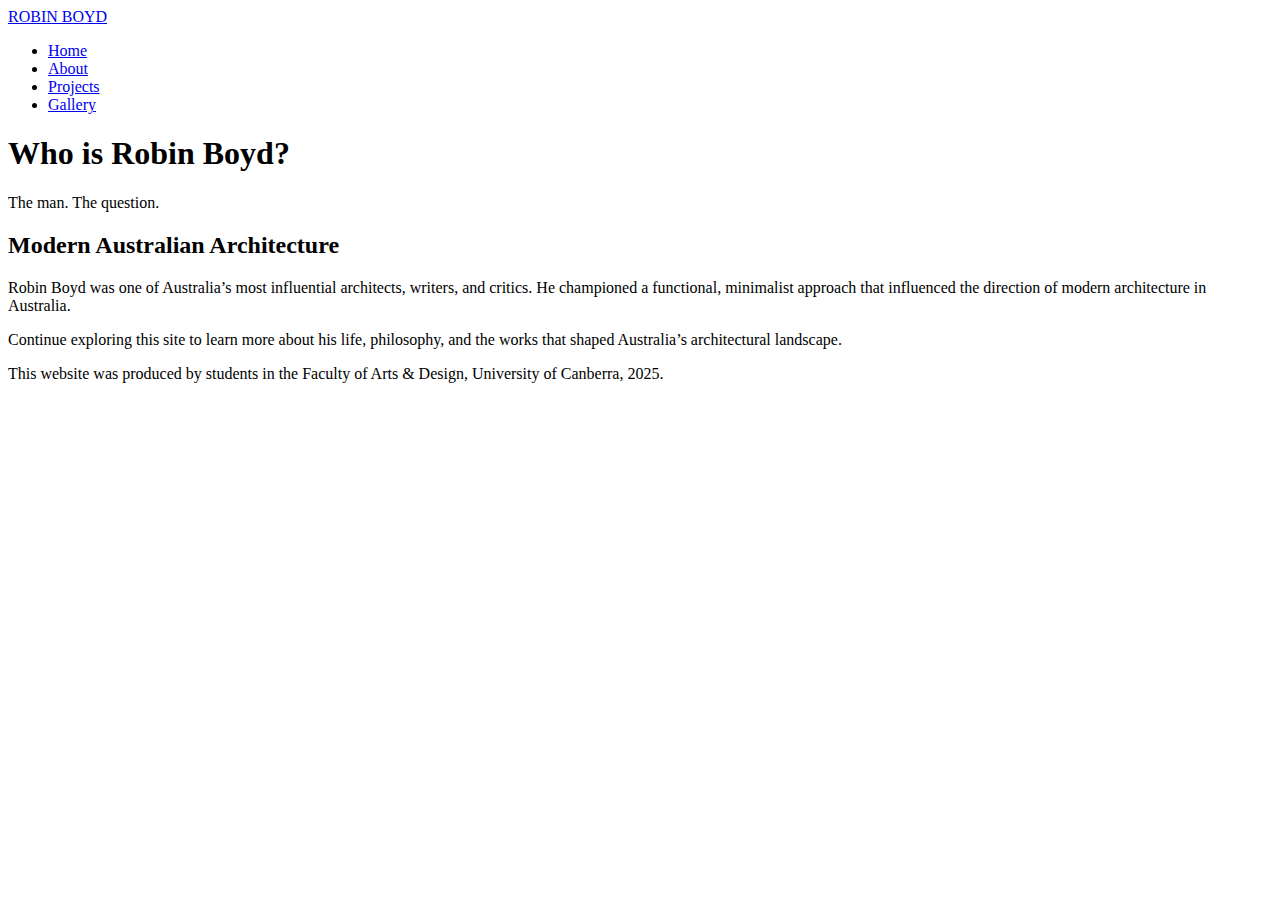
==== index.html @ f6da1f44 "Update index.html" ====
<!DOCTYPE html>
<html lang="en">
<head>
  <meta charset="UTF-8" />
  <meta name="viewport" content="width=device-width, initial-scale=1.0"/>
  <title>Robin Boyd | Home</title>
  <link rel="stylesheet" href="assets/css/styles.css" />
</head>
<body>

  <!-- HEADER / NAV -->
  <header>
    <div class="container nav-container">
      <!-- Logo / Site Title -->
      <div class="logo">
        <a href="index.html">ROBIN BOYD</a>
      </div>
      <!-- Navigation -->
      <nav>
        <ul>
          <li><a href="index.html" class="active">Home</a></li>
          <li><a href="about.html">About</a></li>
          <li><a href="projects.html">Projects</a></li>
          <li><a href="gallery.html">Gallery</a></li>
        </ul>
      </nav>
    </div>
  </header>

  <!-- HERO SECTION -->
  <section class="hero-section">
    <div class="hero-content container">
      <h1>Who is Robin Boyd?</h1>
      <p>The man. The question.</p>
    </div>
  </section>

  <!-- INTRO SECTION -->
  <main>
    <section class="intro-section container">
      <h2>Modern Australian Architecture</h2>
      <p>
        Robin Boyd was one of Australia’s most influential architects, writers,
        and critics. He championed a functional, minimalist approach that 
        influenced the direction of modern architecture in Australia.
      </p>
      <p>
        Continue exploring this site to learn more about his life, philosophy, 
        and the works that shaped Australia’s architectural landscape.
      </p>
    </section>
  </main>

  <!-- FOOTER -->
  <footer>
    <p>This website was produced by students in the Faculty of Arts & Design, University of Canberra, 2025.</p>
  </footer>

</body>
</html>
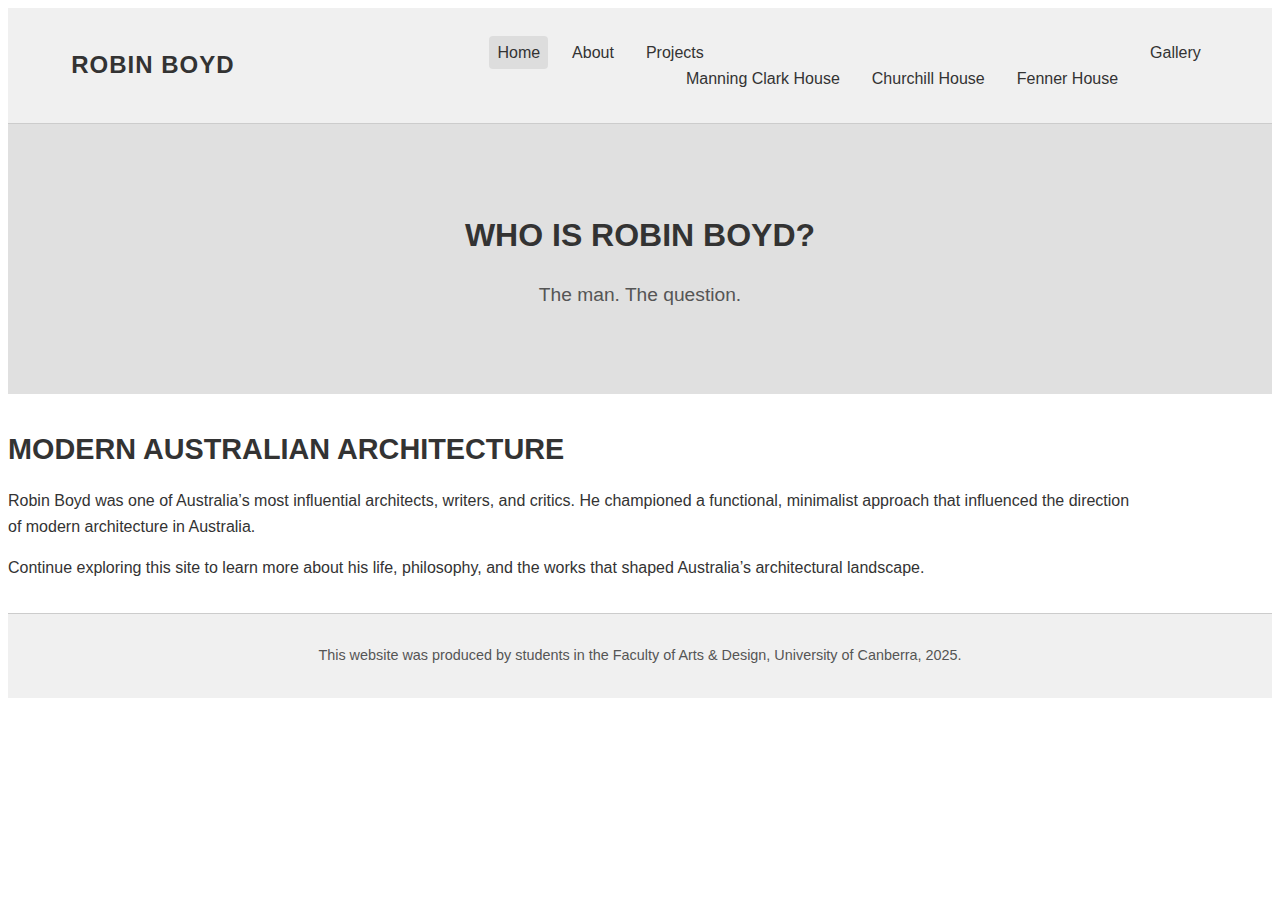
==== commit 55de7ce5: "Update index.html" ====
--- a/index.html
+++ b/index.html
@@ -19,8 +19,14 @@
       <nav>
         <ul>
           <li><a href="index.html" class="active">Home</a></li>
-          <li><a href="about.html">About</a></li>
-          <li><a href="projects.html">Projects</a></li>
+               <li><a href="about.html">About</a></li>
+          <li class="dropdown">
+          <a href="projects.html" id="projectsLink">Projects</a>
+          <ul class="dropdown-content" id="projectsDropdown">
+            <li><a href="manning.html">Manning Clark House</a></li>
+            <li><a href="churchill.html">Churchill House</a></li>
+            <li><a href="fenner.html">Fenner House</a></li>
+          </ul>
           <li><a href="gallery.html">Gallery</a></li>
         </ul>
       </nav>
--- a/assets/css/styles.css
+++ b/assets/css/styles.css
@@ -0,0 +1,221 @@
+{
+  margin: 0;
+  padding: 0;
+  box-sizing: border-box;
+}
+
+body {
+  font-family: Arial, Helvetica, sans-serif;
+  color: #333;
+  background-color: #fff;
+  line-height: 1.6;
+}
+
+img {
+  max-width: 100%;
+  height: auto;
+}
+
+a {
+  text-decoration: none;
+  color: #333;
+}
+
+ul {
+  list-style-type: none;
+}
+
+/* Container helper */
+.container {
+  width: 90%;
+  max-width: 1200px;
+  margin: 0 auto;
+}
+
+/* ---------------------
+   HEADER / NAV
+---------------------- */
+header {
+  background-color: #f0f0f0;
+  padding: 1rem 0;
+  border-bottom: 1px solid #ccc;
+}
+
+.nav-container {
+  display: flex;
+  align-items: center;
+  justify-content: space-between;
+}
+
+.logo a {
+  font-size: 1.5rem;
+  text-transform: uppercase;
+  font-weight: bold;
+  letter-spacing: 1px;
+}
+
+nav ul {
+  display: flex;
+  gap: 1rem;
+}
+
+nav ul li a {
+  padding: 0.5rem;
+  transition: background-color 0.3s ease;
+}
+
+nav ul li a:hover,
+nav ul li a.active {
+  background-color: #ddd;
+  border-radius: 4px;
+}
+
+/* ---------------------
+   HERO SECTION (HOME)
+---------------------- */
+.hero-section {
+  background-color: #e0e0e0;
+  padding: 4rem 0;
+  text-align: center;
+}
+
+.hero-content h1 {
+  font-size: 2rem;
+  text-transform: uppercase;
+  margin-bottom: 1rem;
+}
+
+.hero-content p {
+  font-size: 1.2rem;
+  color: #555;
+}
+
+/* ---------------------
+   INTRO / INFO SECTION
+---------------------- */
+.intro-section {
+  margin: 2rem 0;
+}
+
+.intro-section h2 {
+  font-size: 1.8rem;
+  margin-bottom: 1rem;
+  text-transform: uppercase;
+}
+
+/* ---------------------
+   PAGE HEADINGS
+---------------------- */
+.page-heading {
+  background-color: #e0e0e0;
+  padding: 2rem 0;
+  text-align: center;
+  margin-bottom: 2rem;
+}
+
+.page-heading h1 {
+  font-size: 2rem;
+  text-transform: uppercase;
+}
+
+/* ---------------------
+   CONTENT SECTIONS
+---------------------- */
+.content-section {
+  margin: 2rem 0;
+}
+
+.content-section h2 {
+  margin-bottom: 1rem;
+  font-size: 1.5rem;
+  text-transform: uppercase;
+  color: #333;
+}
+
+.content-section p {
+  margin-bottom: 1rem;
+  color: #555;
+}
+
+/* ---------------------
+   PROJECTS GRID
+---------------------- */
+.projects-section {
+  display: grid;
+  grid-template-columns: repeat(auto-fill, minmax(250px, 1fr));
+  gap: 1.5rem;
+  margin-bottom: 2rem;
+}
+
+.project-card {
+  background-color: #fafafa;
+  border: 1px solid #ccc;
+  padding: 1.5rem;
+  border-radius: 4px;
+}
+
+.project-card h2 {
+  font-size: 1.2rem;
+  text-transform: uppercase;
+  margin-bottom: 0.5rem;
+}
+
+/* ---------------------
+   GALLERY GRID
+---------------------- */
+.gallery-section {
+  display: grid;
+  grid-template-columns: repeat(auto-fill, minmax(250px, 1fr));
+  gap: 1.5rem;
+  margin-bottom: 2rem;
+}
+
+.gallery-item {
+  background-color: #fafafa;
+  border: 1px solid #ccc;
+  min-height: 150px;
+  border-radius: 4px;
+  display: flex;
+  align-items: center;
+  justify-content: center;
+  font-size: 1rem;
+  color: #666;
+}
+
+/* ---------------------
+   FOOTER
+---------------------- */
+footer {
+  background-color: #f0f0f0;
+  border-top: 1px solid #ccc;
+  padding: 1rem 0;
+  text-align: center;
+}
+
+footer p {
+  color: #555;
+  font-size: 0.9rem;
+}
+
+/* ---------------------
+   MEDIA QUERIES
+---------------------- */
+@media (max-width: 768px) {
+  nav ul {
+    flex-direction: column;
+    gap: 0.5rem;
+  }
+
+  .hero-content h1 {
+    font-size: 1.5rem;
+  }
+
+  .page-heading h1 {
+    font-size: 1.5rem;
+  }
+
+  .projects-section,
+  .gallery-section {
+    grid-template-columns: 1fr;
+  }
+}
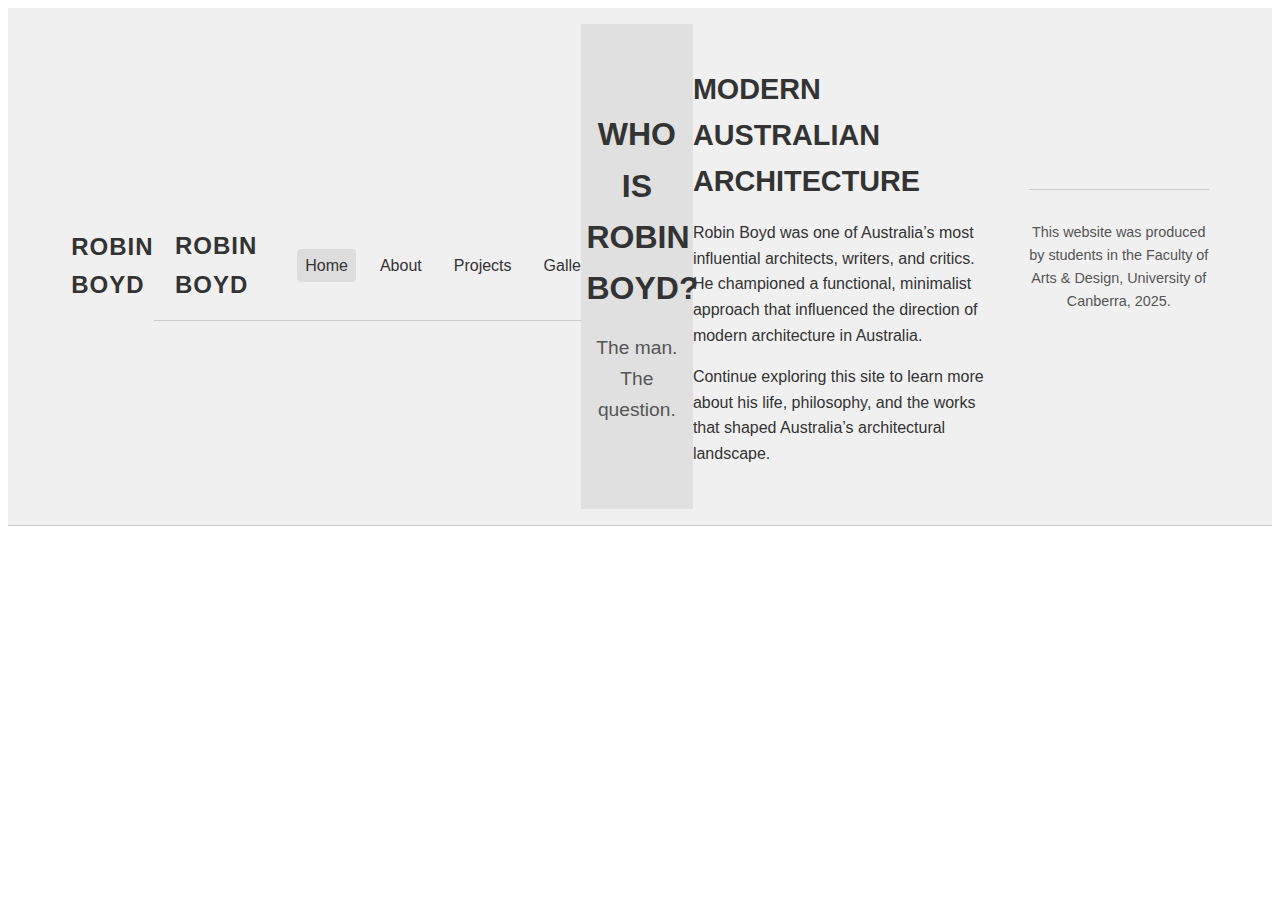
==== commit d94ae42b: "Update index.html" ====
--- a/index.html
+++ b/index.html
@@ -15,19 +15,18 @@
       <div class="logo">
         <a href="index.html">ROBIN BOYD</a>
       </div>
-      <!-- Navigation -->
+    <!-- HEADER / NAVIGATION -->
+  <header>
+    <div class="container nav-container">
+      <div class="logo">
+        <a href="#home">ROBIN BOYD</a>
+      </div>
       <nav>
         <ul>
-          <li><a href="index.html" class="active">Home</a></li>
-               <li><a href="about.html">About</a></li>
-          <li class="dropdown">
-          <a href="projects.html" id="projectsLink">Projects</a>
-          <ul class="dropdown-content" id="projectsDropdown">
-            <li><a href="manning.html">Manning Clark House</a></li>
-            <li><a href="churchill.html">Churchill House</a></li>
-            <li><a href="fenner.html">Fenner House</a></li>
-          </ul>
-          <li><a href="gallery.html">Gallery</a></li>
+          <li><a href="#home" class="active">Home</a></li>
+          <li><a href="#about">About</a></li>
+          <li><a href="#projects">Projects</a></li>
+          <li><a href="#gallery">Gallery</a></li>
         </ul>
       </nav>
     </div>
@@ -62,5 +61,6 @@
     <p>This website was produced by students in the Faculty of Arts & Design, University of Canberra, 2025.</p>
   </footer>
 
+<script src="assets/js/dropdown.js"></script>
 </body>
 </html>
--- a/assets/css/styles.css
+++ b/assets/css/styles.css
@@ -219,3 +219,33 @@
     grid-template-columns: 1fr;
   }
 }
+
+.dropdown {
+  position: relative;
+}
+
+.dropdown-content {
+  display: none;
+  position: absolute;
+  background-color: #fff;
+  min-width: 180px;
+  box-shadow: 0 2px 6px rgba(0, 0, 0, 0.2);
+  margin-top: 0.5rem;
+  padding: 0.5rem 0;
+  z-index: 999;
+}
+
+.dropdown-content li a {
+  display: block;
+  padding: 0.5rem 1rem;
+  color: #333;
+  text-decoration: none;
+}
+
+.dropdown-content li a:hover {
+  background-color: #ddd;
+}
+
+.show {
+  display: block;
+}
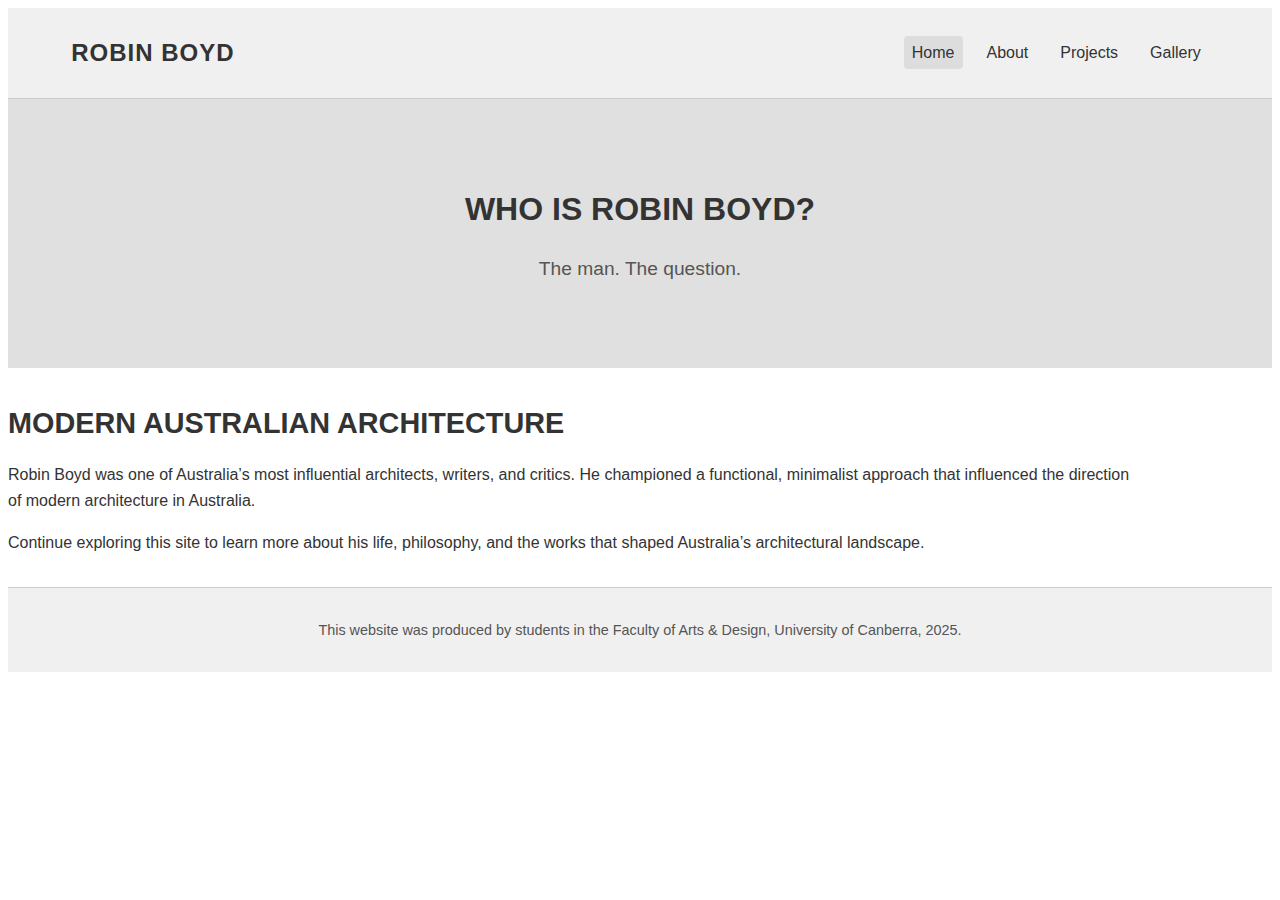
==== commit 4f0b6569: "Update index.html" ====
--- a/index.html
+++ b/index.html
@@ -8,14 +8,7 @@
 </head>
 <body>
 
-  <!-- HEADER / NAV -->
-  <header>
-    <div class="container nav-container">
-      <!-- Logo / Site Title -->
-      <div class="logo">
-        <a href="index.html">ROBIN BOYD</a>
-      </div>
-    <!-- HEADER / NAVIGATION -->
+  <!-- HEADER / NAVIGATION -->
   <header>
     <div class="container nav-container">
       <div class="logo">
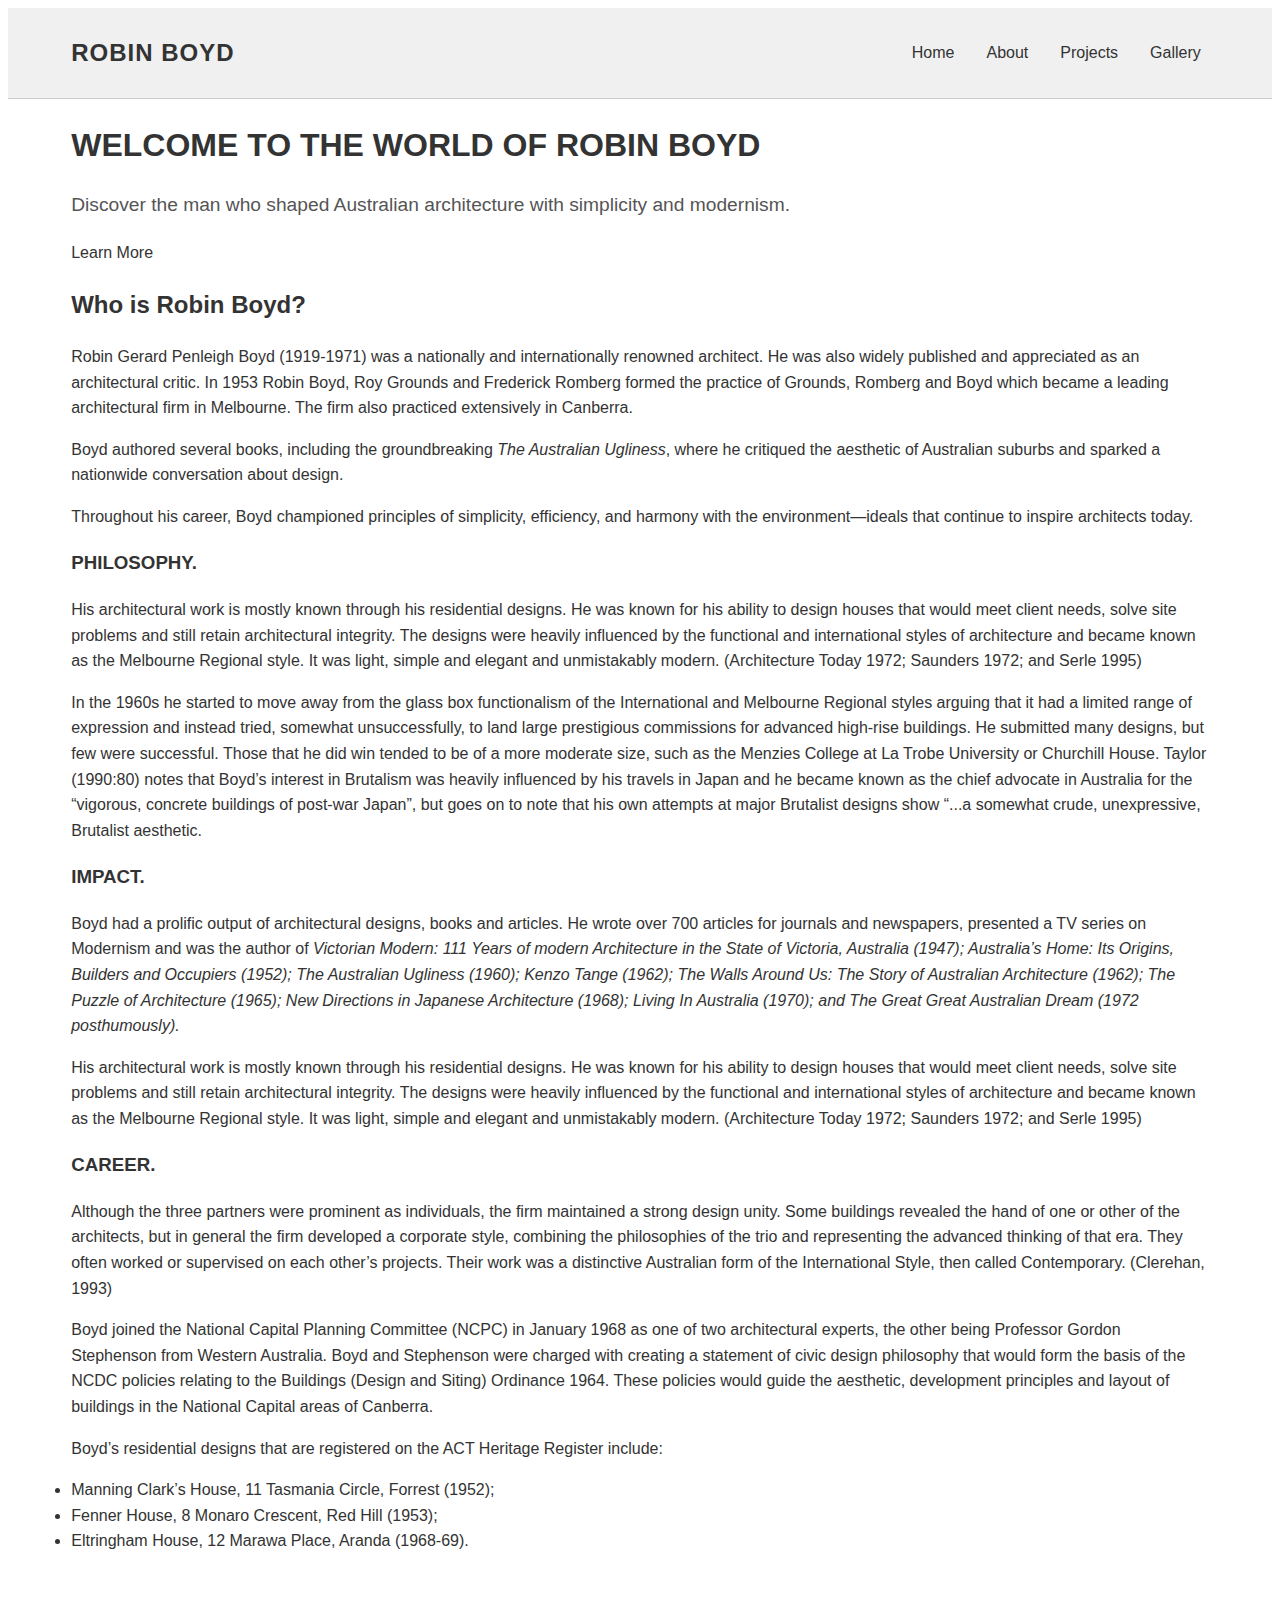
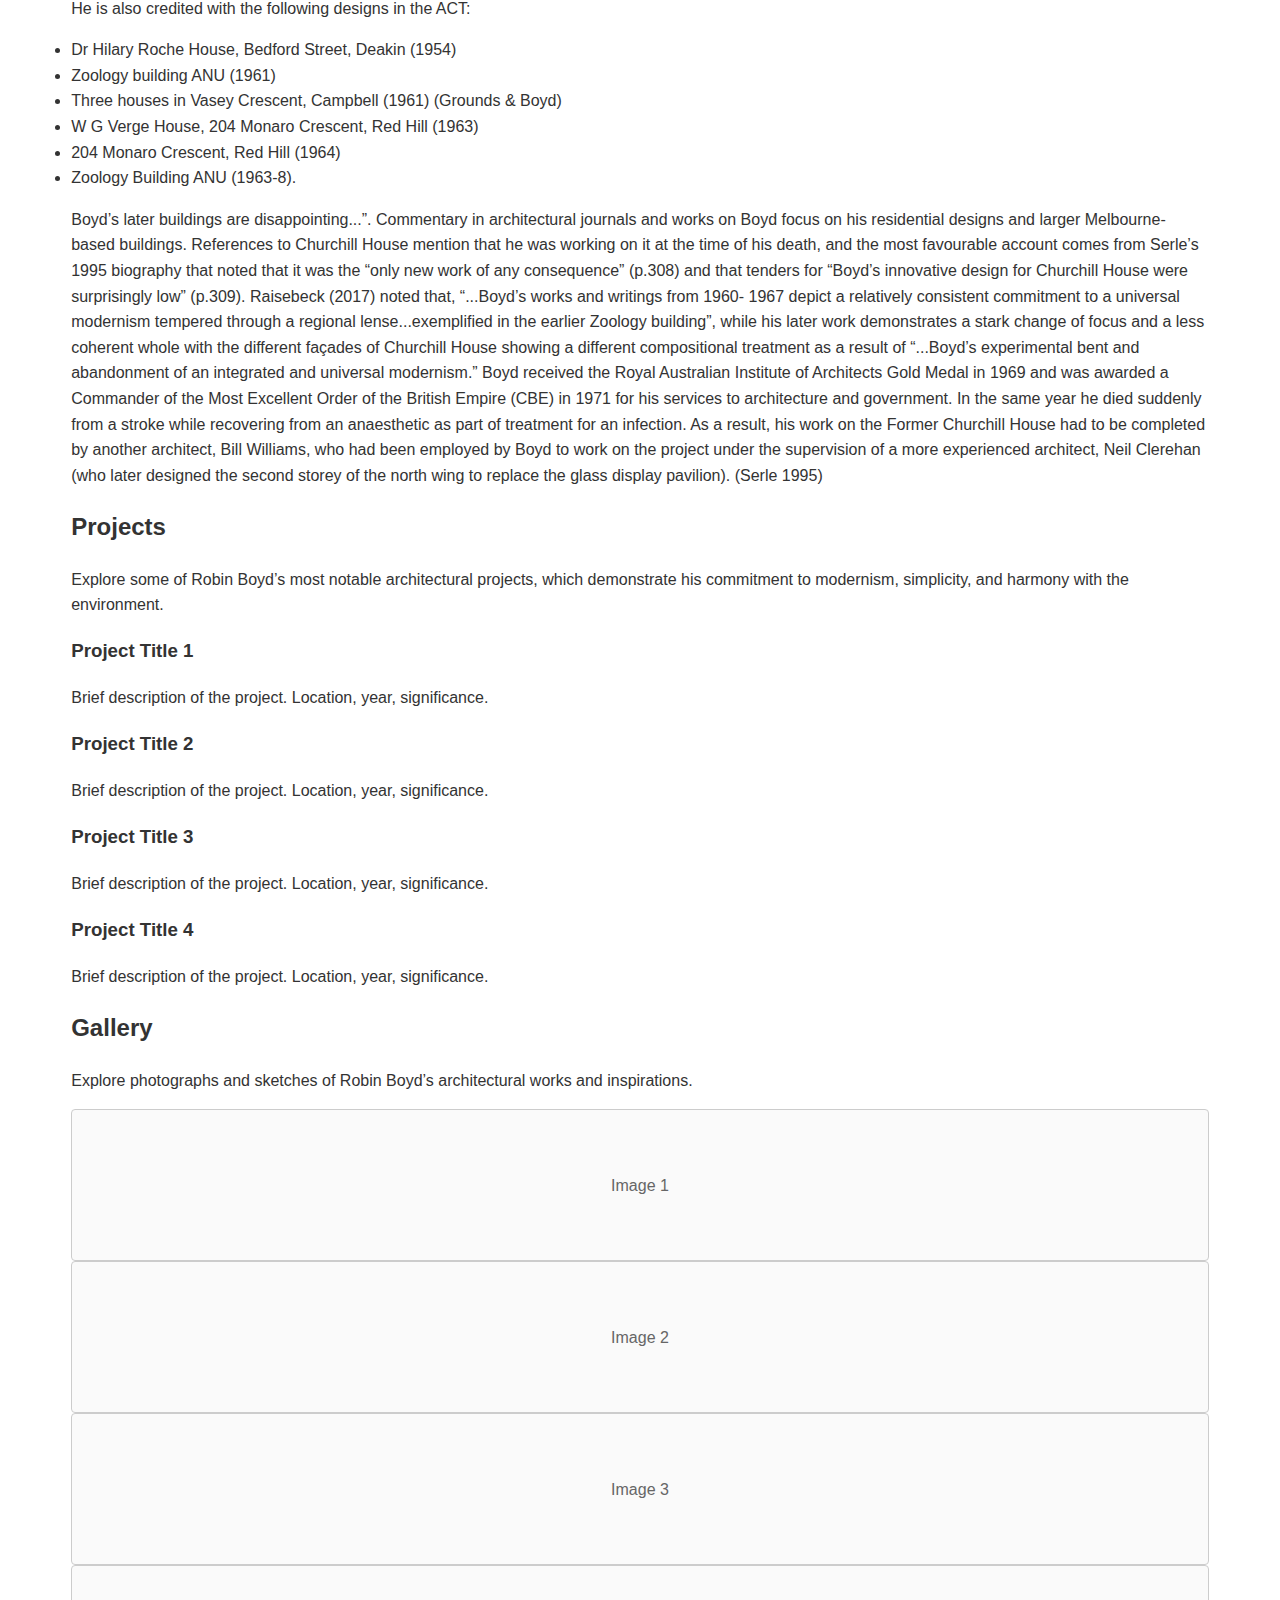
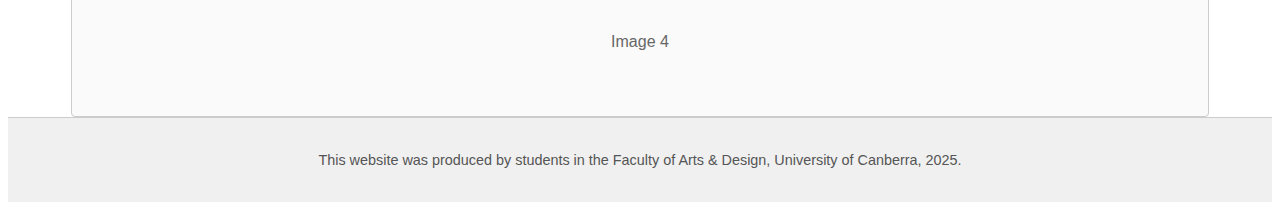
==== commit c2386840: "commit all" ====
--- a/index.html
+++ b/index.html
@@ -3,7 +3,9 @@
 <head>
   <meta charset="UTF-8" />
   <meta name="viewport" content="width=device-width, initial-scale=1.0"/>
-  <title>Robin Boyd | Home</title>
+  <title>Robin Boyd | Single Page</title>
+
+  <!-- Link to external CSS file -->
   <link rel="stylesheet" href="assets/css/styles.css" />
 </head>
 <body>
@@ -16,7 +18,7 @@
       </div>
       <nav>
         <ul>
-          <li><a href="#home" class="active">Home</a></li>
+          <li><a href="#home">Home</a></li>
           <li><a href="#about">About</a></li>
           <li><a href="#projects">Projects</a></li>
           <li><a href="#gallery">Gallery</a></li>
@@ -25,35 +27,182 @@
     </div>
   </header>
 
-  <!-- HERO SECTION -->
-  <section class="hero-section">
-    <div class="hero-content container">
-      <h1>Who is Robin Boyd?</h1>
-      <p>The man. The question.</p>
-    </div>
-  </section>
-
-  <!-- INTRO SECTION -->
-  <main>
-    <section class="intro-section container">
-      <h2>Modern Australian Architecture</h2>
-      <p>
-        Robin Boyd was one of Australia’s most influential architects, writers,
-        and critics. He championed a functional, minimalist approach that 
-        influenced the direction of modern architecture in Australia.
-      </p>
-      <p>
-        Continue exploring this site to learn more about his life, philosophy, 
-        and the works that shaped Australia’s architectural landscape.
-      </p>
-    </section>
-  </main>
+  <!-- HERO SECTION (HOME) -->
+  <section id="home" class="hero">
+    <div class="container hero-content">
+      <h1>Welcome to the World of Robin Boyd</h1>
+      <p>Discover the man who shaped Australian architecture with simplicity and modernism.</p>
+      <a href="#about" class="btn">Learn More</a>
+    </div>
+  </section>
+
+  <!-- ABOUT SECTION -->
+  <section id="about" class="container section-padding">
+    <h2>Who is Robin Boyd?</h2>
+    <p>
+        Robin Gerard Penleigh Boyd (1919-1971) was a nationally and internationally renowned architect. 
+        He was also widely published and appreciated as an architectural critic. 
+        In 1953 Robin Boyd, Roy Grounds and Frederick Romberg formed the practice of Grounds, 
+        Romberg and Boyd which became a leading architectural firm in Melbourne. 
+        The firm also practiced extensively in Canberra.
+    </p>
+
+    <p>
+      Boyd authored several books, including the groundbreaking
+      <em>The Australian Ugliness</em>, where he critiqued the aesthetic of Australian suburbs
+      and sparked a nationwide conversation about design.
+    </p>
+    <p>
+      Throughout his career, Boyd championed principles of simplicity, efficiency, and harmony
+      with the environment—ideals that continue to inspire architects today.
+    </p>
+
+    <h3> PHILOSOPHY.</h3>
+
+        <p>His architectural work is mostly known through his residential designs. 
+            He was known for his ability to design houses that would meet client needs, 
+            solve site problems and still retain architectural integrity. The designs were 
+            heavily influenced by the functional and international styles of architecture and 
+            became known as the Melbourne Regional style. It was light, simple and elegant and 
+            unmistakably modern. <em></em></e>(Architecture Today 1972; Saunders 1972; and Serle 1995) </p>
+           
+            <p> In the 1960s he started to move away from the glass box functionalism of the
+                International and Melbourne Regional styles arguing that it had a limited range 
+                of expression and instead tried, somewhat unsuccessfully, to land large prestigious 
+                commissions for advanced high-rise buildings. He submitted many designs, 
+                but few were successful. Those that he did win tended to be of a more moderate size, 
+                such as the Menzies College at La Trobe University or Churchill House. Taylor (1990:80) 
+                notes that Boyd’s interest in Brutalism was heavily influenced by his travels in Japan and 
+                he became known as the chief advocate in Australia for the “vigorous, concrete buildings 
+                of post-war Japan”, but goes on to note that his own attempts at major Brutalist 
+                designs show “...a somewhat crude, unexpressive, Brutalist aesthetic. </p>
+
+<h3>IMPACT.</h3>
+
+<p>Boyd had a prolific output of architectural designs, books and articles. 
+    He wrote over 700 articles for journals and newspapers, presented a TV series on 
+    Modernism and was the author of <em>Victorian Modern: 111 Years of modern Architecture 
+    in the State of Victoria, Australia (1947); Australia’s Home: Its Origins, Builders 
+    and Occupiers (1952); The Australian Ugliness (1960); Kenzo Tange (1962); 
+    The Walls Around Us: The Story of Australian Architecture (1962); 
+    The Puzzle of Architecture (1965); New Directions in Japanese Architecture (1968); 
+    Living In Australia (1970); and The Great Great Australian Dream (1972 posthumously).</em> </p>
+
+    <p>His architectural work is mostly known through his residential designs. 
+        He was known for his ability to design houses that would meet client needs, 
+        solve site problems and still retain architectural integrity. 
+        The designs were heavily influenced by the functional and international 
+        styles of architecture and became known as the Melbourne Regional style. 
+        It was light, simple and elegant and unmistakably modern. 
+        (Architecture Today 1972; Saunders 1972; and Serle 1995)</p>
+
+        <h3>CAREER.</h3>
+
+        <p>Although the three partners were prominent as individuals, 
+            the firm maintained a strong design unity. Some buildings revealed the hand 
+            of one or other of the architects, but in general the firm developed a 
+            corporate style, combining the philosophies of the trio and representing 
+            the advanced thinking of that era. They often worked or supervised on each 
+            other’s projects. Their work was a distinctive Australian form of the 
+            International Style, then called Contemporary. (Clerehan, 1993)</p>
+
+        <p>Boyd joined the National Capital Planning Committee (NCPC) in January 1968 as 
+            one of two architectural experts, the other being Professor Gordon Stephenson 
+            from Western Australia. Boyd and Stephenson were charged with creating a 
+            statement of civic design philosophy that would form the basis of the NCDC 
+            policies relating to the Buildings (Design and Siting) Ordinance 1964. 
+            These policies would guide the aesthetic, development principles and layout 
+            of buildings in the National Capital areas of Canberra.</p>
+
+        <p>Boyd’s residential designs that are registered on the ACT Heritage Register 
+            include:
+<br>
+<li>Manning Clark’s House, 11 Tasmania Circle, Forrest (1952); </li>
+<li>Fenner House, 8 Monaro Crescent, Red Hill (1953); </li> 
+<li>Eltringham House, 12 Marawa Place, Aranda (1968-69). </li>
+<br></p>
+
+<p>He is also credited with the following designs in the ACT:</p>
+<li>Dr Hilary Roche House, Bedford Street, Deakin (1954)</li>
+<li>Zoology building ANU (1961)</li>
+<li>Three houses in Vasey Crescent, Campbell (1961) (Grounds & Boyd)</li>
+<li>W G Verge House, 204 Monaro Crescent, Red Hill (1963)</li>
+<li>204 Monaro Crescent, Red Hill (1964)</li>
+<li>Zoology Building ANU (1963-8).</li></p>
+
+
+Boyd’s later buildings are disappointing...”. Commentary in architectural journals and works on Boyd focus on his residential designs and larger Melbourne-based buildings. References to Churchill House mention that he was working on it at the time of his death, and the most favourable account comes from Serle’s 1995 biography that noted that it was the “only new work of any consequence” (p.308) and that tenders for “Boyd’s innovative design for Churchill House were surprisingly low” (p.309). Raisebeck (2017) noted that, “...Boyd’s works and writings from 1960- 1967 depict a relatively consistent commitment to a universal modernism tempered through a regional lense...exemplified in the earlier Zoology building”, while his later work demonstrates a stark change of focus and a less coherent whole with the different façades of Churchill House showing a different compositional treatment as a result of “...Boyd’s experimental bent and abandonment of an integrated and universal modernism.”
+
+            Boyd received the Royal Australian Institute of Architects Gold Medal in 1969 
+            and was awarded a Commander of the Most Excellent Order of the British Empire 
+            (CBE) in 1971 for his services to architecture and government. 
+            In the same year he died suddenly from a stroke while recovering
+            from an anaesthetic as part of treatment for an infection. 
+            As a result, his work on the Former Churchill House had to be completed by 
+            another architect, Bill Williams, who had been employed by Boyd to work on 
+            the project under the supervision of a more experienced architect, 
+            Neil Clerehan (who later designed the second storey of the north wing to 
+            replace the glass display pavilion). (Serle 1995)</p>
+
+
+  </section>
+
+  <!-- PROJECTS SECTION -->
+  <section id="projects" class="container section-padding">
+    <h2>Projects</h2>
+    <p>
+      Explore some of Robin Boyd’s most notable architectural projects, which demonstrate
+      his commitment to modernism, simplicity, and harmony with the environment.
+    </p>
+    <div class="projects-grid">
+      <!-- Repeat for each project -->
+      <article class="project-item">
+        <h3>Project Title 1</h3>
+        <p>Brief description of the project. Location, year, significance.</p>
+      </article>
+      <article class="project-item">
+        <h3>Project Title 2</h3>
+        <p>Brief description of the project. Location, year, significance.</p>
+      </article>
+      <article class="project-item">
+        <h3>Project Title 3</h3>
+        <p>Brief description of the project. Location, year, significance.</p>
+      </article>
+      <article class="project-item">
+        <h3>Project Title 4</h3>
+        <p>Brief description of the project. Location, year, significance.</p>
+      </article>
+      <!-- Add more as needed -->
+    </div>
+  </section>
+
+  <!-- GALLERY SECTION -->
+  <section id="gallery" class="container section-padding">
+    <h2>Gallery</h2>
+    <p>Explore photographs and sketches of Robin Boyd’s architectural works and inspirations.</p>
+    <div class="gallery-grid">
+      <div class="gallery-item">
+        <div class="placeholder">Image 1</div>
+      </div>
+      <div class="gallery-item">
+        <div class="placeholder">Image 2</div>
+      </div>
+      <div class="gallery-item">
+        <div class="placeholder">Image 3</div>
+      </div>
+      <div class="gallery-item">
+        <div class="placeholder">Image 4</div>
+      </div>
+      <!-- Add more images as needed -->
+    </div>
+  </section>
 
   <!-- FOOTER -->
   <footer>
-    <p>This website was produced by students in the Faculty of Arts & Design, University of Canberra, 2025.</p>
+    <div class="container">
+      <p>This website was produced by students in the Faculty of Arts & Design, University of Canberra, 2025.</p>
+    </div>
   </footer>
 
-<script src="assets/js/dropdown.js"></script>
 </body>
-</html>
+</html>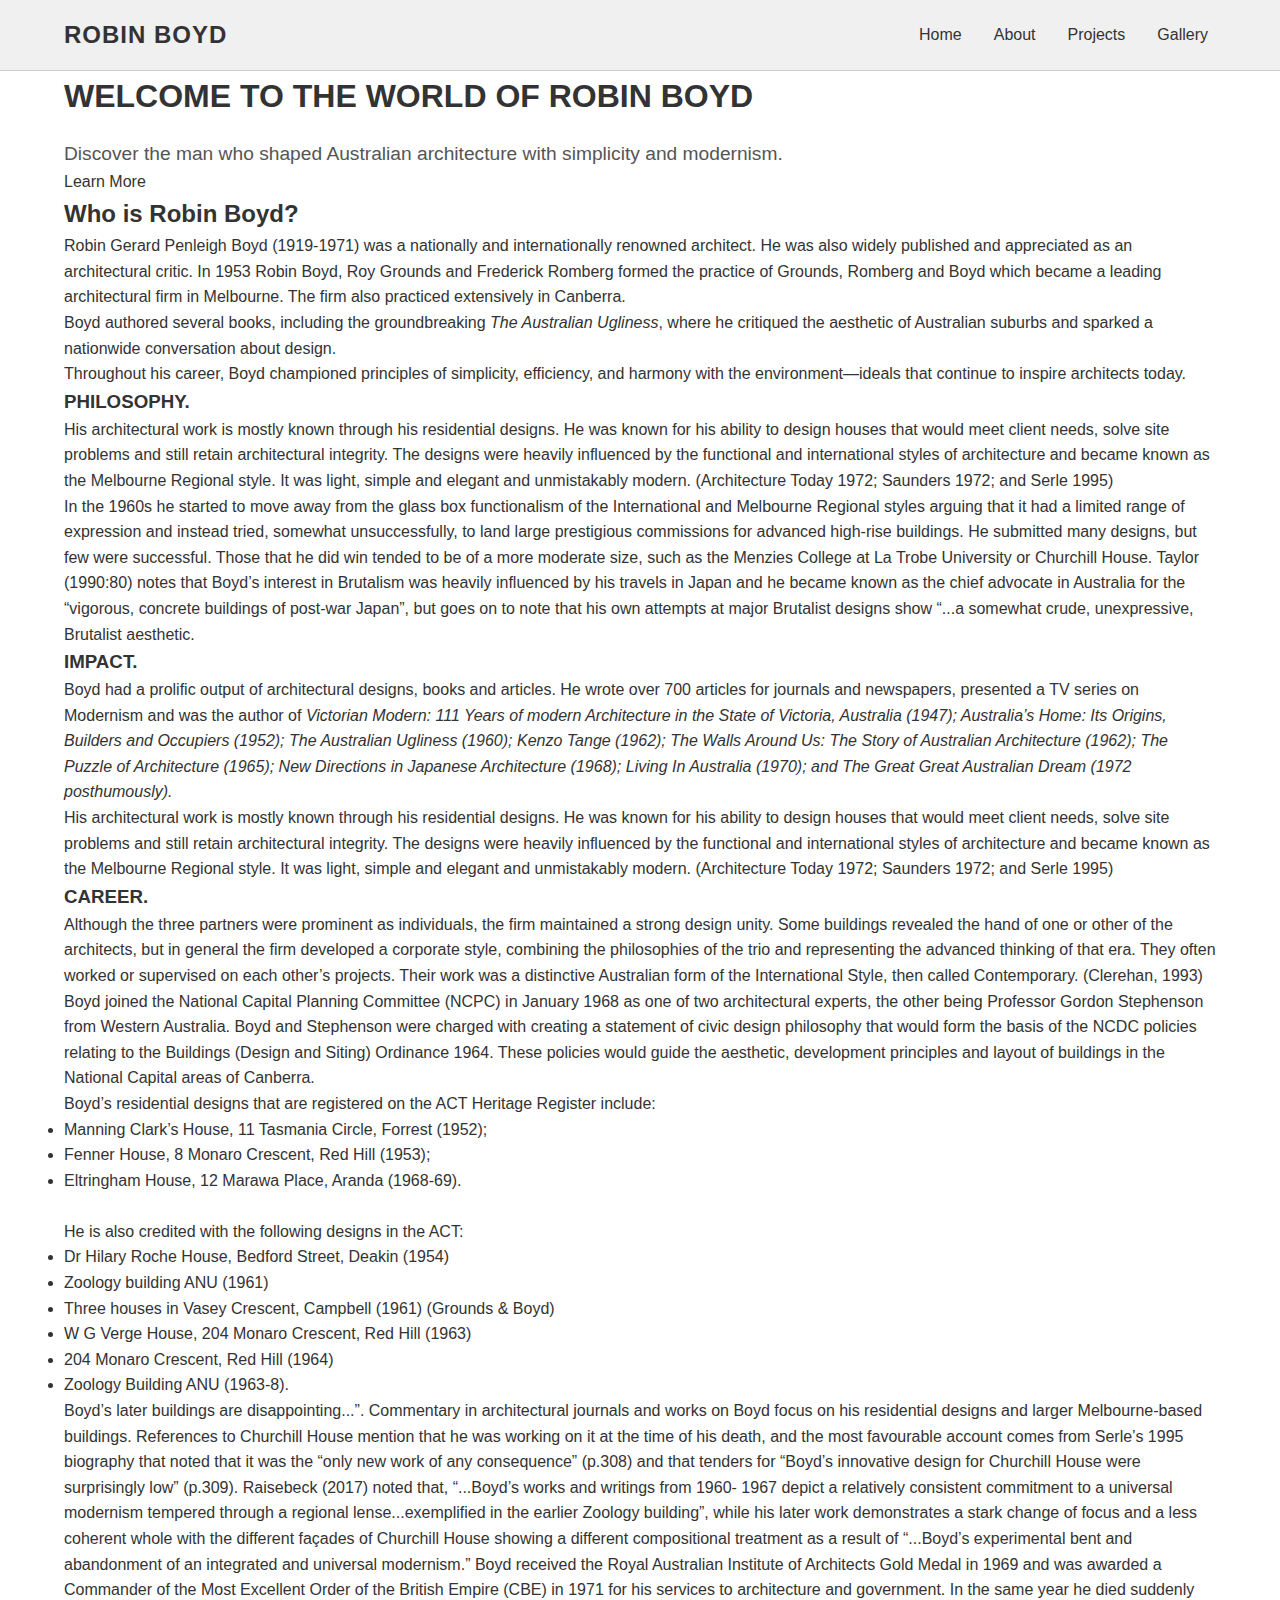
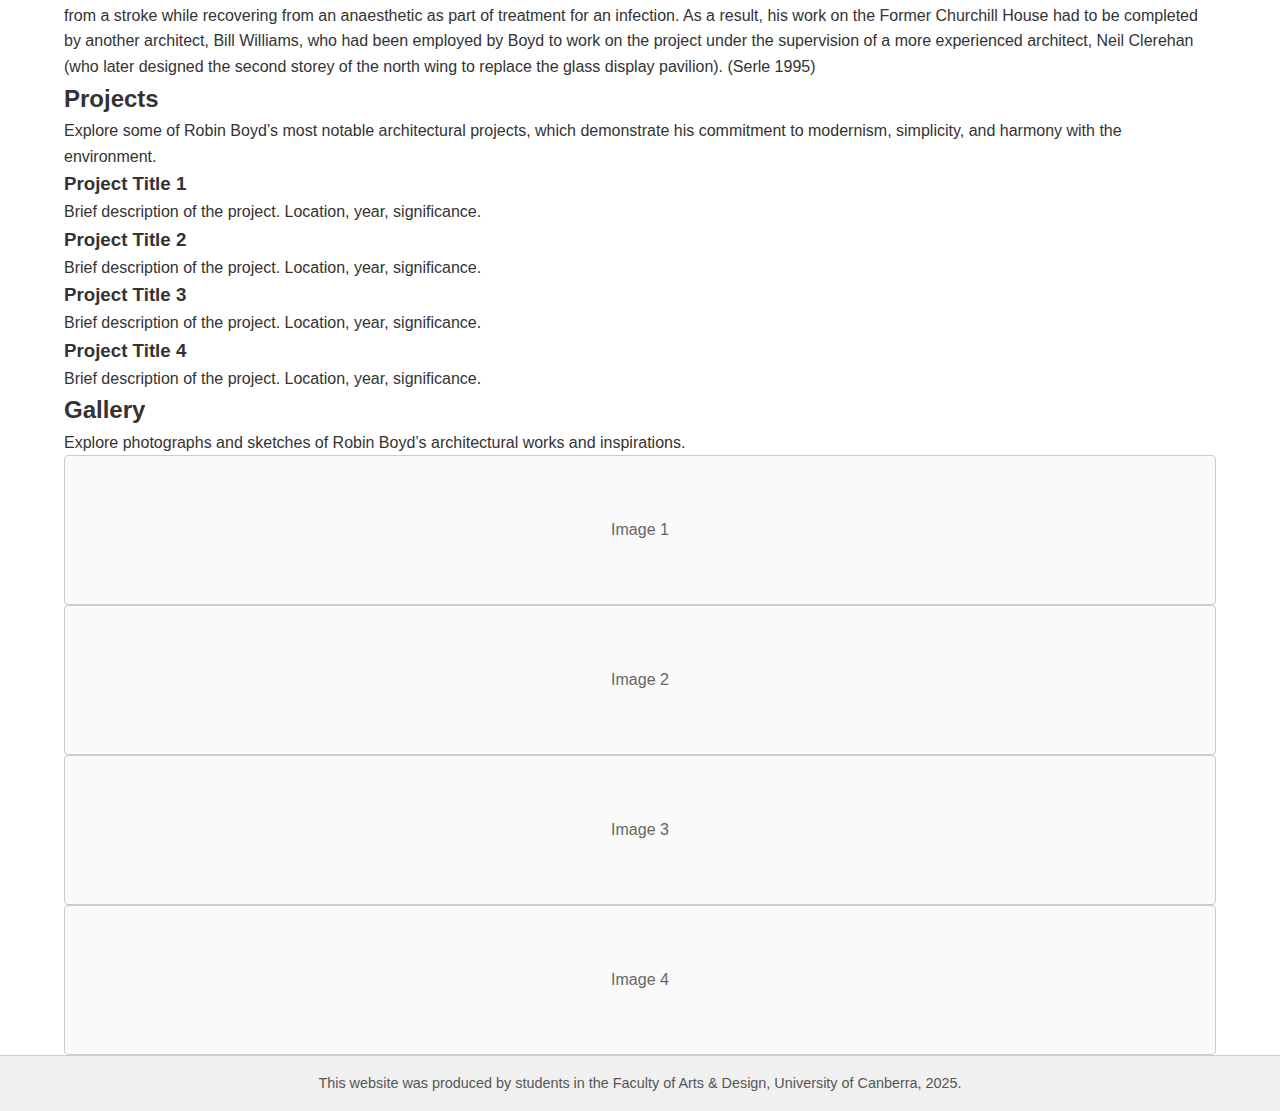
==== commit 99704296: "commit" ====
--- a/index.html
+++ b/index.html
@@ -3,7 +3,7 @@
 <head>
   <meta charset="UTF-8" />
   <meta name="viewport" content="width=device-width, initial-scale=1.0"/>
-  <title>Robin Boyd | Single Page</title>
+  <title>Robin Boyd</title>
 
   <!-- Link to external CSS file -->
   <link rel="stylesheet" href="assets/css/styles.css" />
--- a/assets/css/styles.css
+++ b/assets/css/styles.css
@@ -1,251 +1,262 @@
-{
-  margin: 0;
-  padding: 0;
-  box-sizing: border-box;
-}
-
-body {
-  font-family: Arial, Helvetica, sans-serif;
-  color: #333;
-  background-color: #fff;
-  line-height: 1.6;
-}
-
-img {
-  max-width: 100%;
-  height: auto;
-}
-
-a {
-  text-decoration: none;
-  color: #333;
-}
-
-ul {
-  list-style-type: none;
-}
-
-/* Container helper */
-.container {
-  width: 90%;
-  max-width: 1200px;
-  margin: 0 auto;
-}
-
-/* ---------------------
-   HEADER / NAV
----------------------- */
-header {
-  background-color: #f0f0f0;
-  padding: 1rem 0;
-  border-bottom: 1px solid #ccc;
-}
-
-.nav-container {
-  display: flex;
-  align-items: center;
-  justify-content: space-between;
-}
-
-.logo a {
-  font-size: 1.5rem;
-  text-transform: uppercase;
-  font-weight: bold;
-  letter-spacing: 1px;
-}
-
-nav ul {
-  display: flex;
-  gap: 1rem;
-}
-
-nav ul li a {
-  padding: 0.5rem;
-  transition: background-color 0.3s ease;
-}
-
-nav ul li a:hover,
-nav ul li a.active {
-  background-color: #ddd;
-  border-radius: 4px;
-}
-
-/* ---------------------
-   HERO SECTION (HOME)
----------------------- */
-.hero-section {
-  background-color: #e0e0e0;
-  padding: 4rem 0;
-  text-align: center;
-}
-
-.hero-content h1 {
-  font-size: 2rem;
-  text-transform: uppercase;
-  margin-bottom: 1rem;
-}
-
-.hero-content p {
-  font-size: 1.2rem;
-  color: #555;
-}
-
-/* ---------------------
-   INTRO / INFO SECTION
----------------------- */
-.intro-section {
-  margin: 2rem 0;
-}
-
-.intro-section h2 {
-  font-size: 1.8rem;
-  margin-bottom: 1rem;
-  text-transform: uppercase;
-}
-
-/* ---------------------
-   PAGE HEADINGS
----------------------- */
-.page-heading {
-  background-color: #e0e0e0;
-  padding: 2rem 0;
-  text-align: center;
-  margin-bottom: 2rem;
-}
-
-.page-heading h1 {
-  font-size: 2rem;
-  text-transform: uppercase;
-}
-
-/* ---------------------
-   CONTENT SECTIONS
----------------------- */
-.content-section {
-  margin: 2rem 0;
-}
-
-.content-section h2 {
-  margin-bottom: 1rem;
-  font-size: 1.5rem;
-  text-transform: uppercase;
-  color: #333;
-}
-
-.content-section p {
-  margin-bottom: 1rem;
-  color: #555;
-}
-
-/* ---------------------
-   PROJECTS GRID
----------------------- */
-.projects-section {
-  display: grid;
-  grid-template-columns: repeat(auto-fill, minmax(250px, 1fr));
-  gap: 1.5rem;
-  margin-bottom: 2rem;
-}
-
-.project-card {
-  background-color: #fafafa;
-  border: 1px solid #ccc;
-  padding: 1.5rem;
-  border-radius: 4px;
-}
-
-.project-card h2 {
-  font-size: 1.2rem;
-  text-transform: uppercase;
-  margin-bottom: 0.5rem;
-}
-
-/* ---------------------
-   GALLERY GRID
----------------------- */
-.gallery-section {
-  display: grid;
-  grid-template-columns: repeat(auto-fill, minmax(250px, 1fr));
-  gap: 1.5rem;
-  margin-bottom: 2rem;
-}
-
-.gallery-item {
-  background-color: #fafafa;
-  border: 1px solid #ccc;
-  min-height: 150px;
-  border-radius: 4px;
-  display: flex;
-  align-items: center;
-  justify-content: center;
-  font-size: 1rem;
-  color: #666;
-}
-
-/* ---------------------
-   FOOTER
----------------------- */
-footer {
-  background-color: #f0f0f0;
-  border-top: 1px solid #ccc;
-  padding: 1rem 0;
-  text-align: center;
-}
-
-footer p {
-  color: #555;
-  font-size: 0.9rem;
-}
-
-/* ---------------------
-   MEDIA QUERIES
----------------------- */
-@media (max-width: 768px) {
+* {
+    margin: 0;
+    padding: 0;
+    box-sizing: border-box;
+  }
+  
+  body {
+    font-family: Arial, Helvetica, sans-serif;
+    color: #333;
+    background-color: #fff;
+    line-height: 1.6;
+  }
+  
+  ul {
+    list-style: none;
+  }
+  
+  a {
+    text-decoration: none;
+    color: #333;
+  }
+  
+  img {
+    max-width: 100%;
+    height: auto;
+  }
+  
+  /* ---------------
+     CONTAINER
+  --------------- */
+  .container {
+    width: 90%;
+    max-width: 1200px;
+    margin: 0 auto;
+  }
+  
+  /* ---------------
+     HEADER / NAV
+  --------------- */
+  header {
+    background-color: #f0f0f0;
+    border-bottom: 1px solid #ccc;
+    padding: 1rem 0;
+  }
+  
+  .nav-container {
+    display: flex;
+    align-items: center;
+    justify-content: space-between;
+  }
+  
+  .logo a {
+    font-size: 1.5rem;
+    text-transform: uppercase;
+    font-weight: bold;
+    letter-spacing: 1px;
+  }
+  
+  /* Navigation list */
   nav ul {
-    flex-direction: column;
-    gap: 0.5rem;
-  }
-
+    display: flex;
+    gap: 1rem;
+  }
+  
+  /* Nav links */
+  nav ul li a {
+    padding: 0.5rem;
+    transition: background-color 0.3s ease;
+  }
+  
+  nav ul li a:hover,
+  nav ul li a.active {
+    background-color: #ddd;
+    border-radius: 4px;
+  }
+  
+  /* Dropdown container */
+  .dropdown {
+    position: relative;
+  }
+  
+  /* The hidden submenu */
+  .dropdown-content {
+    display: none;
+    position: absolute;
+    background-color: #fff;
+    min-width: 180px;
+    box-shadow: 0 2px 6px rgba(0, 0, 0, 0.2);
+    margin-top: 0.5rem;
+    padding: 0.5rem 0;
+    z-index: 999;
+  }
+  
+  /* Submenu links */
+  .dropdown-content li a {
+    display: block;
+    padding: 0.5rem 1rem;
+    color: #333;
+  }
+  
+  /* Hover effect for submenu links */
+  .dropdown-content li a:hover {
+    background-color: #ddd;
+  }
+  
+  /* Class toggled by JavaScript to show the menu */
+  .show {
+    display: block;
+  }
+  
+  /* ---------------
+     FOOTER
+  --------------- */
+  footer {
+    background-color: #f0f0f0;
+    border-top: 1px solid #ccc;
+    padding: 1rem 0;
+    text-align: center;
+  }
+  
+  footer p {
+    color: #555;
+    font-size: 0.9rem;
+  }
+  
+  /* ---------------
+     PAGE HEADINGS
+  --------------- */
+  .page-heading {
+    background-color: #e0e0e0;
+    padding: 2rem 0;
+    margin-bottom: 2rem;
+    text-align: center;
+  }
+  
+  .page-heading h1 {
+    font-size: 2rem;
+    text-transform: uppercase;
+  }
+  
+  /* ---------------
+     HERO SECTION
+  --------------- */
+  .hero-section {
+    background-color: #e0e0e0;
+    padding: 4rem 0;
+    text-align: center;
+    margin-bottom: 2rem;
+  }
+  
   .hero-content h1 {
+    font-size: 2rem;
+    text-transform: uppercase;
+    margin-bottom: 1rem;
+  }
+  
+  .hero-content p {
+    font-size: 1.2rem;
+    color: #555;
+  }
+  
+  /* ---------------
+     INTRO SECTION
+  --------------- */
+  .intro-section {
+    margin-bottom: 2rem;
+  }
+  
+  .intro-section h2 {
+    font-size: 1.8rem;
+    margin-bottom: 1rem;
+    text-transform: uppercase;
+  }
+  
+  /* ---------------
+     CONTENT SECTIONS
+  --------------- */
+  .content-section {
+    margin-bottom: 2rem;
+  }
+  
+  .content-section h2 {
+    margin-bottom: 1rem;
     font-size: 1.5rem;
-  }
-
-  .page-heading h1 {
-    font-size: 1.5rem;
-  }
-
-  .projects-section,
+    text-transform: uppercase;
+  }
+  
+  .content-section p {
+    margin-bottom: 1rem;
+    color: #555;
+  }
+  
+  /* ---------------
+     PROJECTS
+  --------------- */
+  .projects-section {
+    margin-bottom: 2rem;
+  }
+  
+  .project-card {
+    background-color: #fafafa;
+    border: 1px solid #ccc;
+    padding: 1.5rem;
+    border-radius: 4px;
+    margin-bottom: 1rem;
+  }
+  
+  .project-card h2 {
+    font-size: 1.2rem;
+    text-transform: uppercase;
+    margin-bottom: 0.5rem;
+  }
+  
+  /* ---------------
+     GALLERY
+  --------------- */
   .gallery-section {
-    grid-template-columns: 1fr;
-  }
-}
-
-.dropdown {
-  position: relative;
-}
-
-.dropdown-content {
-  display: none;
-  position: absolute;
-  background-color: #fff;
-  min-width: 180px;
-  box-shadow: 0 2px 6px rgba(0, 0, 0, 0.2);
-  margin-top: 0.5rem;
-  padding: 0.5rem 0;
-  z-index: 999;
-}
-
-.dropdown-content li a {
-  display: block;
-  padding: 0.5rem 1rem;
-  color: #333;
-  text-decoration: none;
-}
-
-.dropdown-content li a:hover {
-  background-color: #ddd;
-}
-
-.show {
-  display: block;
-}
+    display: grid;
+    grid-template-columns: repeat(auto-fill, minmax(250px, 1fr));
+    gap: 1.5rem;
+    margin-bottom: 2rem;
+  }
+  
+  .gallery-item {
+    background-color: #fafafa;
+    border: 1px solid #ccc;
+    min-height: 150px;
+    border-radius: 4px;
+    display: flex;
+    align-items: center;
+    justify-content: center;
+    font-size: 1rem;
+    color: #666;
+  }
+  
+  /* ---------------
+     MEDIA QUERIES
+  --------------- */
+  @media (max-width: 768px) {
+    .nav-container {
+      flex-direction: column;
+      align-items: flex-start;
+    }
+    
+    nav ul {
+      flex-direction: column;
+      gap: 0.5rem;
+    }
+  
+    .hero-content h1 {
+      font-size: 1.5rem;
+    }
+  
+    .page-heading h1 {
+      font-size: 1.5rem;
+    }
+  
+    .gallery-section {
+      grid-template-columns: 1fr;
+    }
+  }
+  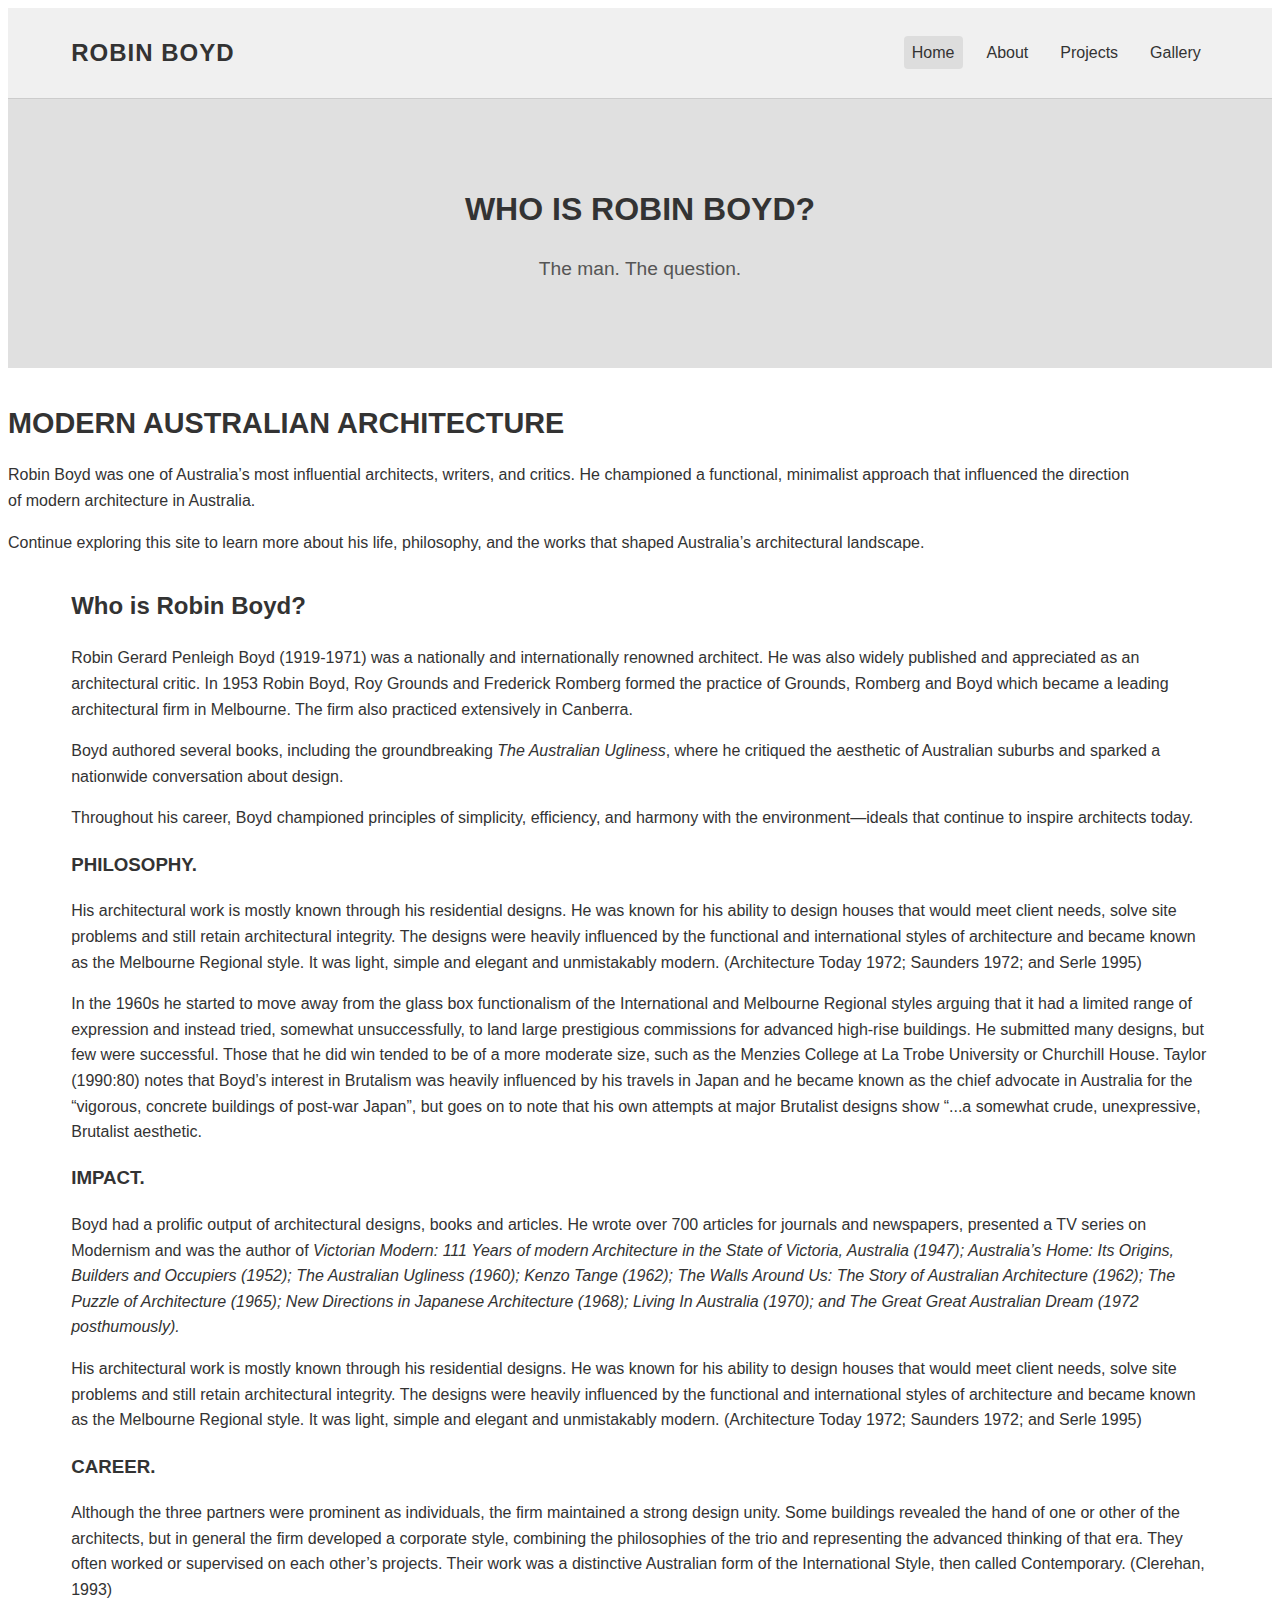
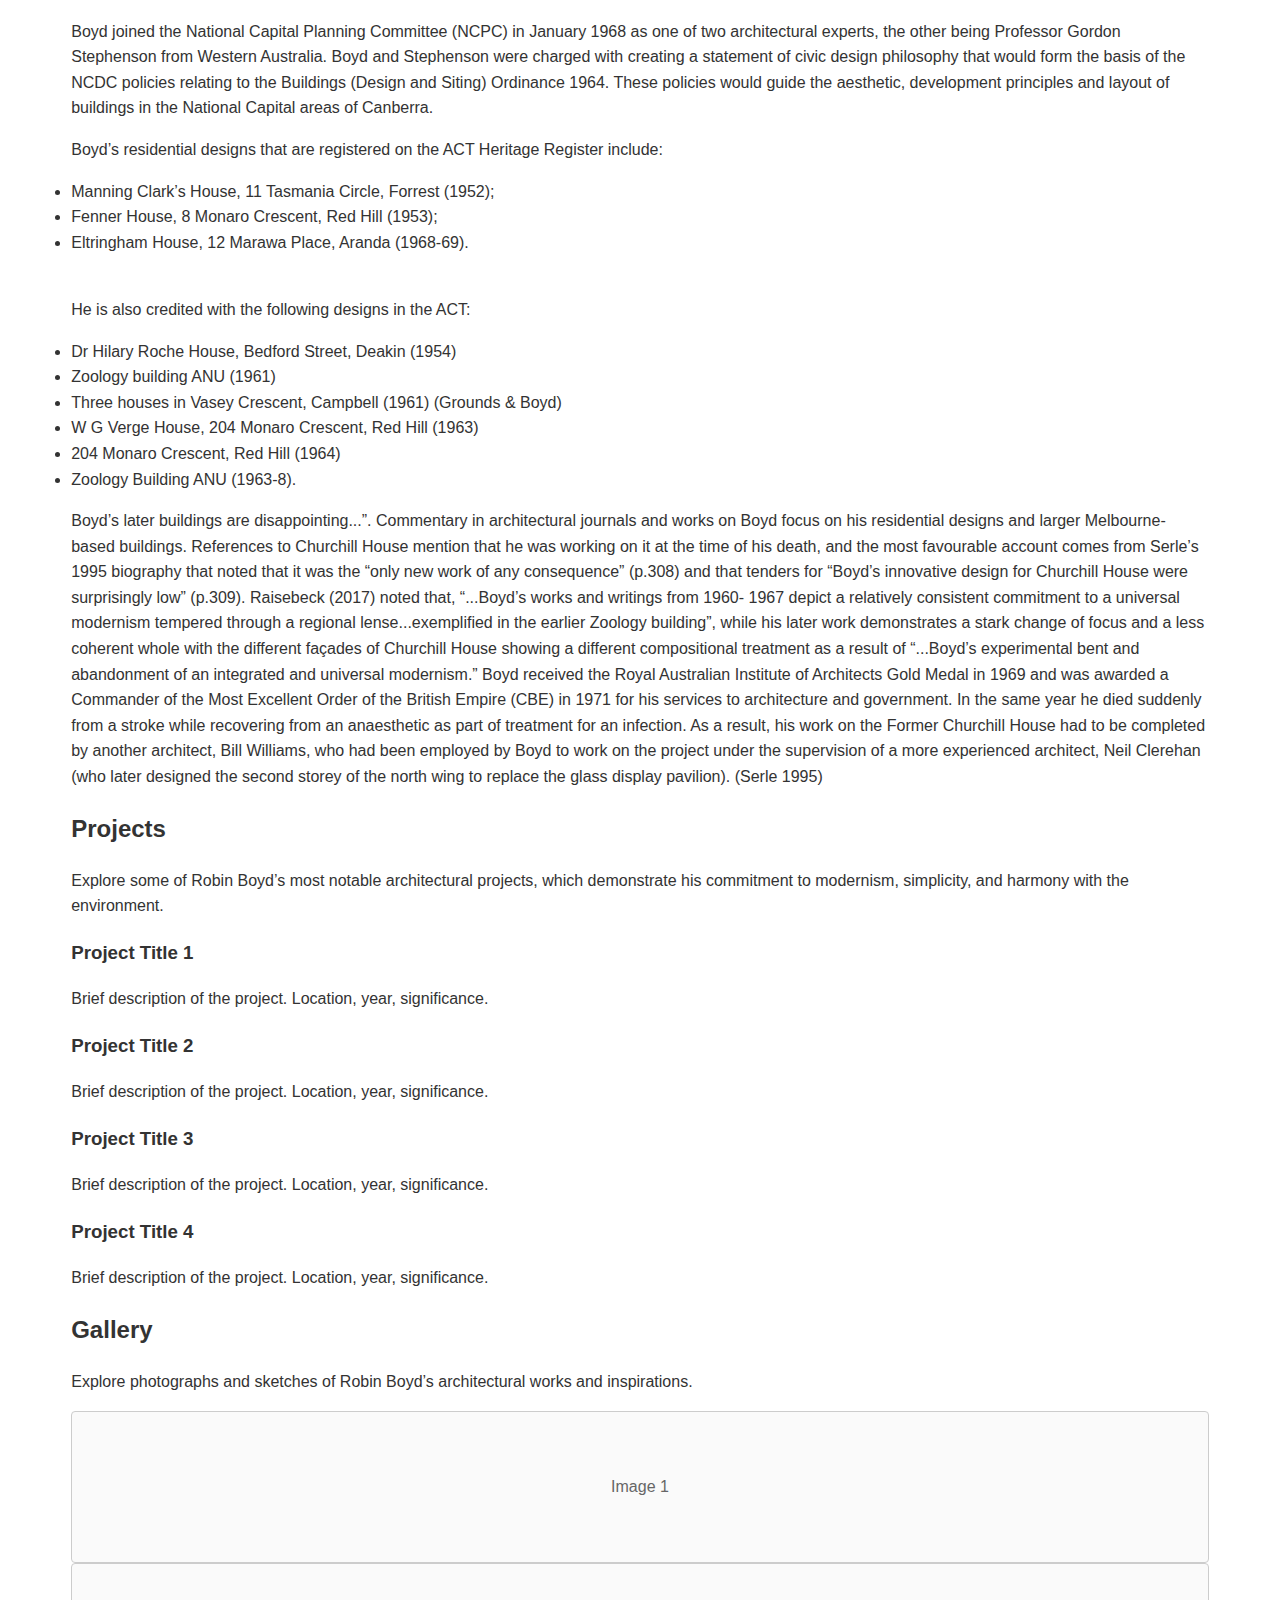
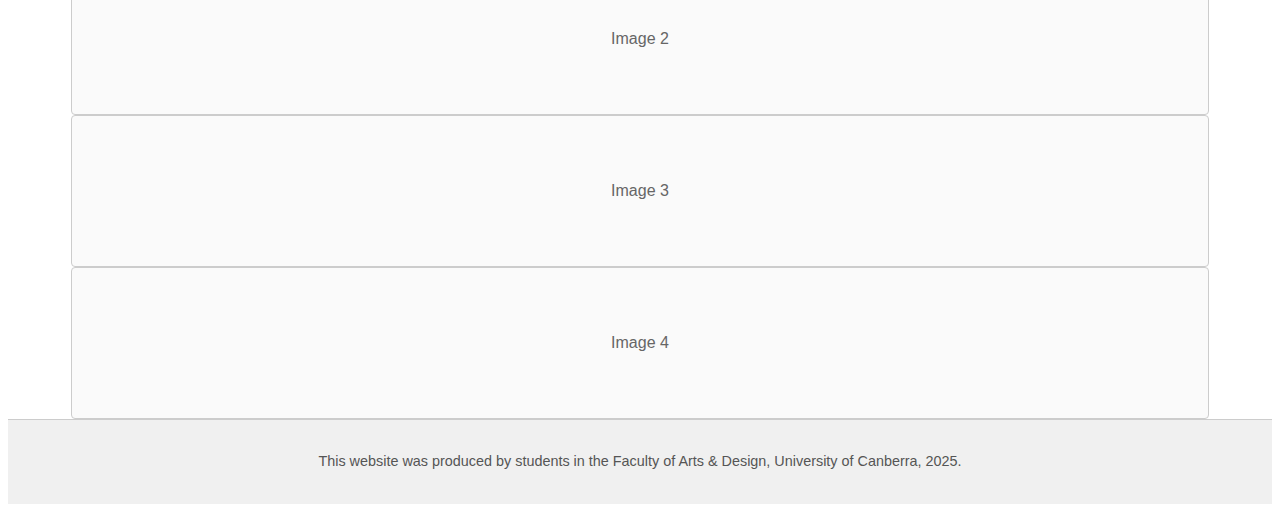
==== commit efb6bbf4: "commit" ====
--- a/index.html
+++ b/index.html
@@ -3,38 +3,52 @@
 <head>
   <meta charset="UTF-8" />
   <meta name="viewport" content="width=device-width, initial-scale=1.0"/>
-  <title>Robin Boyd</title>
-
-  <!-- Link to external CSS file -->
+  <title>Robin Boyd | Home</title>
   <link rel="stylesheet" href="assets/css/styles.css" />
 </head>
 <body>
 
-  <!-- HEADER / NAVIGATION -->
+  <!-- HEADER / NAV -->
   <header>
     <div class="container nav-container">
+      <!-- Logo / Site Title -->
       <div class="logo">
-        <a href="#home">ROBIN BOYD</a>
-      </div>
+        <a href="index.html">ROBIN BOYD</a>
+      </div>
+      <!-- Navigation -->
       <nav>
         <ul>
-          <li><a href="#home">Home</a></li>
-          <li><a href="#about">About</a></li>
-          <li><a href="#projects">Projects</a></li>
-          <li><a href="#gallery">Gallery</a></li>
+          <li><a href="index.html" class="active">Home</a></li>
+          <li><a href="about.html">About</a></li>
+          <li><a href="projects.html">Projects</a></li>
+          <li><a href="gallery.html">Gallery</a></li>
         </ul>
       </nav>
     </div>
   </header>
 
-  <!-- HERO SECTION (HOME) -->
-  <section id="home" class="hero">
-    <div class="container hero-content">
-      <h1>Welcome to the World of Robin Boyd</h1>
-      <p>Discover the man who shaped Australian architecture with simplicity and modernism.</p>
-      <a href="#about" class="btn">Learn More</a>
-    </div>
-  </section>
+  <!-- HERO SECTION -->
+  <section class="hero-section">
+    <div class="hero-content container">
+      <h1>Who is Robin Boyd?</h1>
+      <p>The man. The question.</p>
+    </div>
+  </section>
+
+  <!-- INTRO SECTION -->
+  <main>
+    <section class="intro-section container">
+      <h2>Modern Australian Architecture</h2>
+      <p>
+        Robin Boyd was one of Australia’s most influential architects, writers,
+        and critics. He championed a functional, minimalist approach that 
+        influenced the direction of modern architecture in Australia.
+      </p>
+      <p>
+        Continue exploring this site to learn more about his life, philosophy, 
+        and the works that shaped Australia’s architectural landscape.
+      </p>
+    </section>
 
   <!-- ABOUT SECTION -->
   <section id="about" class="container section-padding">
@@ -203,6 +217,6 @@
       <p>This website was produced by students in the Faculty of Arts & Design, University of Canberra, 2025.</p>
     </div>
   </footer>
-
+  <script src="assets/js/script.js"></script>
 </body>
 </html>--- a/assets/css/styles.css
+++ b/assets/css/styles.css
@@ -1,9 +1,3 @@
-* {
-    margin: 0;
-    padding: 0;
-    box-sizing: border-box;
-  }
-  
   body {
     font-family: Arial, Helvetica, sans-serif;
     color: #333;
@@ -11,8 +5,9 @@
     line-height: 1.6;
   }
   
-  ul {
-    list-style: none;
+  img {
+    max-width: 100%;
+    height: auto;
   }
   
   a {
@@ -20,27 +15,24 @@
     color: #333;
   }
   
-  img {
-    max-width: 100%;
-    height: auto;
-  }
-  
-  /* ---------------
-     CONTAINER
-  --------------- */
+  ul {
+    list-style-type: none;
+  }
+  
+  /* Container helper */
   .container {
     width: 90%;
     max-width: 1200px;
     margin: 0 auto;
   }
   
-  /* ---------------
+  /* ---------------------
      HEADER / NAV
-  --------------- */
+  ---------------------- */
   header {
     background-color: #f0f0f0;
+    padding: 1rem 0;
     border-bottom: 1px solid #ccc;
-    padding: 1rem 0;
   }
   
   .nav-container {
@@ -56,13 +48,11 @@
     letter-spacing: 1px;
   }
   
-  /* Navigation list */
   nav ul {
     display: flex;
     gap: 1rem;
   }
   
-  /* Nav links */
   nav ul li a {
     padding: 0.5rem;
     transition: background-color 0.3s ease;
@@ -74,78 +64,13 @@
     border-radius: 4px;
   }
   
-  /* Dropdown container */
-  .dropdown {
-    position: relative;
-  }
-  
-  /* The hidden submenu */
-  .dropdown-content {
-    display: none;
-    position: absolute;
-    background-color: #fff;
-    min-width: 180px;
-    box-shadow: 0 2px 6px rgba(0, 0, 0, 0.2);
-    margin-top: 0.5rem;
-    padding: 0.5rem 0;
-    z-index: 999;
-  }
-  
-  /* Submenu links */
-  .dropdown-content li a {
-    display: block;
-    padding: 0.5rem 1rem;
-    color: #333;
-  }
-  
-  /* Hover effect for submenu links */
-  .dropdown-content li a:hover {
-    background-color: #ddd;
-  }
-  
-  /* Class toggled by JavaScript to show the menu */
-  .show {
-    display: block;
-  }
-  
-  /* ---------------
-     FOOTER
-  --------------- */
-  footer {
-    background-color: #f0f0f0;
-    border-top: 1px solid #ccc;
-    padding: 1rem 0;
-    text-align: center;
-  }
-  
-  footer p {
-    color: #555;
-    font-size: 0.9rem;
-  }
-  
-  /* ---------------
-     PAGE HEADINGS
-  --------------- */
-  .page-heading {
-    background-color: #e0e0e0;
-    padding: 2rem 0;
-    margin-bottom: 2rem;
-    text-align: center;
-  }
-  
-  .page-heading h1 {
-    font-size: 2rem;
-    text-transform: uppercase;
-  }
-  
-  /* ---------------
-     HERO SECTION
-  --------------- */
+  /* ---------------------
+     HERO SECTION (HOME)
+  ---------------------- */
   .hero-section {
     background-color: #e0e0e0;
     padding: 4rem 0;
     text-align: center;
-    margin-bottom: 2rem;
   }
   
   .hero-content h1 {
@@ -159,11 +84,11 @@
     color: #555;
   }
   
-  /* ---------------
-     INTRO SECTION
-  --------------- */
+  /* ---------------------
+     INTRO / INFO SECTION
+  ---------------------- */
   .intro-section {
-    margin-bottom: 2rem;
+    margin: 2rem 0;
   }
   
   .intro-section h2 {
@@ -172,17 +97,33 @@
     text-transform: uppercase;
   }
   
-  /* ---------------
+  /* ---------------------
+     PAGE HEADINGS
+  ---------------------- */
+  .page-heading {
+    background-color: #e0e0e0;
+    padding: 2rem 0;
+    text-align: center;
+    margin-bottom: 2rem;
+  }
+  
+  .page-heading h1 {
+    font-size: 2rem;
+    text-transform: uppercase;
+  }
+  
+  /* ---------------------
      CONTENT SECTIONS
-  --------------- */
+  ---------------------- */
   .content-section {
-    margin-bottom: 2rem;
+    margin: 2rem 0;
   }
   
   .content-section h2 {
     margin-bottom: 1rem;
     font-size: 1.5rem;
     text-transform: uppercase;
+    color: #333;
   }
   
   .content-section p {
@@ -190,10 +131,13 @@
     color: #555;
   }
   
-  /* ---------------
-     PROJECTS
-  --------------- */
+  /* ---------------------
+     PROJECTS GRID
+  ---------------------- */
   .projects-section {
+    display: grid;
+    grid-template-columns: repeat(auto-fill, minmax(250px, 1fr));
+    gap: 1.5rem;
     margin-bottom: 2rem;
   }
   
@@ -202,7 +146,6 @@
     border: 1px solid #ccc;
     padding: 1.5rem;
     border-radius: 4px;
-    margin-bottom: 1rem;
   }
   
   .project-card h2 {
@@ -211,9 +154,9 @@
     margin-bottom: 0.5rem;
   }
   
-  /* ---------------
-     GALLERY
-  --------------- */
+  /* ---------------------
+     GALLERY GRID
+  ---------------------- */
   .gallery-section {
     display: grid;
     grid-template-columns: repeat(auto-fill, minmax(250px, 1fr));
@@ -233,15 +176,25 @@
     color: #666;
   }
   
-  /* ---------------
+  /* ---------------------
+     FOOTER
+  ---------------------- */
+  footer {
+    background-color: #f0f0f0;
+    border-top: 1px solid #ccc;
+    padding: 1rem 0;
+    text-align: center;
+  }
+  
+  footer p {
+    color: #555;
+    font-size: 0.9rem;
+  }
+  
+  /* ---------------------
      MEDIA QUERIES
-  --------------- */
+  ---------------------- */
   @media (max-width: 768px) {
-    .nav-container {
-      flex-direction: column;
-      align-items: flex-start;
-    }
-    
     nav ul {
       flex-direction: column;
       gap: 0.5rem;
@@ -255,8 +208,8 @@
       font-size: 1.5rem;
     }
   
+    .projects-section,
     .gallery-section {
       grid-template-columns: 1fr;
     }
-  }
-  +  }